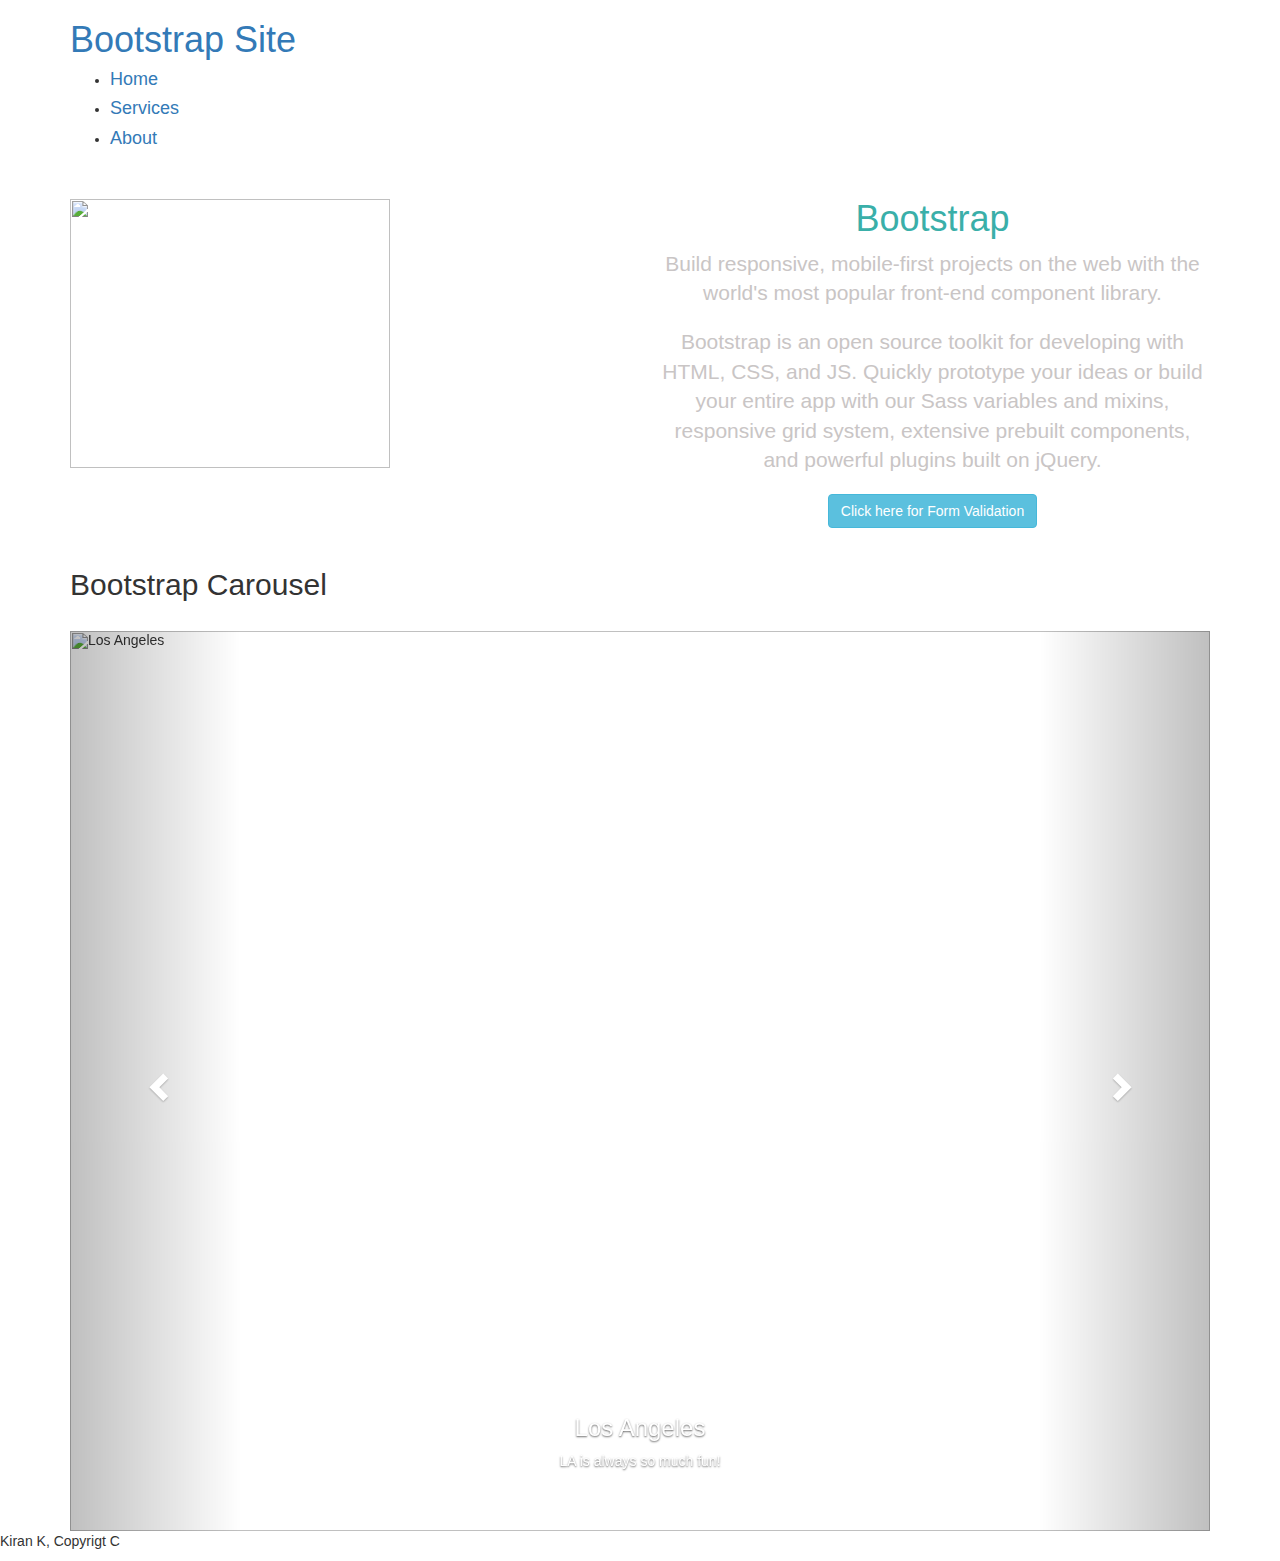
==== templates/index.html @ 95f41bdd "j" ====
<html>

<head>
    <meta charset="utf-8">

	<meta name="viewport" content="width=device-width, initial-scale=1">
		
	<link rel="stylesheet" href="https://maxcdn.bootstrapcdn.com/bootstrap/3.3.7/css/bootstrap.min.css">
		
    <script src="https://ajax.googleapis.com/ajax/libs/jquery/3.3.1/jquery.min.js"></script>
		
	<script src="https://maxcdn.bootstrapcdn.com/bootstrap/3.3.7/js/bootstrap.min.js"></script>

    <title>Bootstrap Site</title>
    <link rel="stylesheet" href="./css/style.css">
</head>

<body>
    <header>
        <div class="container">
            <div id="branding">
                <a href="https://kirancr9.github.io/">	<h1>Bootstrap <span class="highlight">Site</span></h1></a>
            </div>
            <nav>
                <ul>
                    <li class="current"><h4><a href="index.html">Home</a></h4></li>
                    <li><h4><a href="services.html">Services</a></h4></li>
                    <li><h4><a href="about.html">About</a></h4></li>

                </ul>
            </nav>

        </div>
    </header>

    <main class="bd-masthead" id="content" role="main">
            <div class="container">
              <div class="row align-items-center">
                <div class="col-6 mx-auto col-md-6 order-md-2">
                    <br><br><img class="img-fluid mb-3 mb-md-0" src="images/boot.png" alt="" width="320" height="269">
                </div>
                <div class="col-md-6 order-md-1 text-center text-md-left pr-md-5">
                  
                    <br><h1 style="color:#3AAFA9;">Bootstrap</h1>
                  <p class="lead" style="color:#C9C5C5;">
                    Build responsive, mobile-first projects on the web with the world's most popular front-end component library.
                  </p>
                  <p class="lead mb-4" style="color:#C9C5C5;">
                    Bootstrap is an open source toolkit for developing with HTML, CSS, and JS. Quickly prototype your ideas or build your entire app with our Sass variables and mixins, responsive grid system, extensive prebuilt components, and powerful plugins built on jQuery.
                  </p>
                  <div class="d-flex flex-column flex-md-row lead mb-3">
                      <a href="reg.html" class="btn btn-info" role="button">Click here for Form Validation</a>

                </div>
              </div>
              <script async src="https://cdn.carbonads.com/carbon.js?serve=CKYIKKJL&placement=getbootstrapcom" id="_carbonads_js"></script>
          
            </div>
          </main>

    <div class="container">


        <h2>Bootstrap Carousel</h2><br>
        <div id="myCarousel" class="carousel slide" data-ride="carousel">
          <!-- Indicators -->
          <ol class="carousel-indicators">
            <li data-target="#myCarousel" data-slide-to="0" class="active"></li>
            <li data-target="#myCarousel" data-slide-to="1"></li>
            <li data-target="#myCarousel" data-slide-to="2"></li>
          </ol>
      
          <!-- Wrapper for slides -->
          <div class="carousel-inner">
      
            <div class="item active">
              <img src="images/car1.jpg" alt="Los Angeles" style="width:100%;">
              <div class="carousel-caption">
                <h3>Los Angeles</h3>
                <p>LA is always so much fun!</p>
              </div>
            </div>
      
            <div class="item">
              <img src="images/car2.jpg" alt="Chicago" style="width:100%;">
              <div class="carousel-caption">
                <h3>Chicago</h3>
                <p>Thank you, Chicago!</p>
              </div>
            </div>
          
            <div class="item">
              <img src="images/car3.jpg" alt="New York" style="width:100%;">
              <div class="carousel-caption">
                <h3>New York</h3>
                <p>We love the Big Apple!</p>
              </div>
            </div>
        
          </div>
      
          <!-- Left and right controls -->
          <a class="left carousel-control" href="#myCarousel" data-slide="prev">
            <span class="glyphicon glyphicon-chevron-left"></span>
            <span class="sr-only">Previous</span>
          </a>
          <a class="right carousel-control" href="#myCarousel" data-slide="next">
            <span class="glyphicon glyphicon-chevron-right"></span>
            <span class="sr-only">Next</span>
          </a>
        </div>
      </div>
    
    <footer>
        <p>Kiran K, Copyrigt C</p>
    </footer>




</body>

</html>
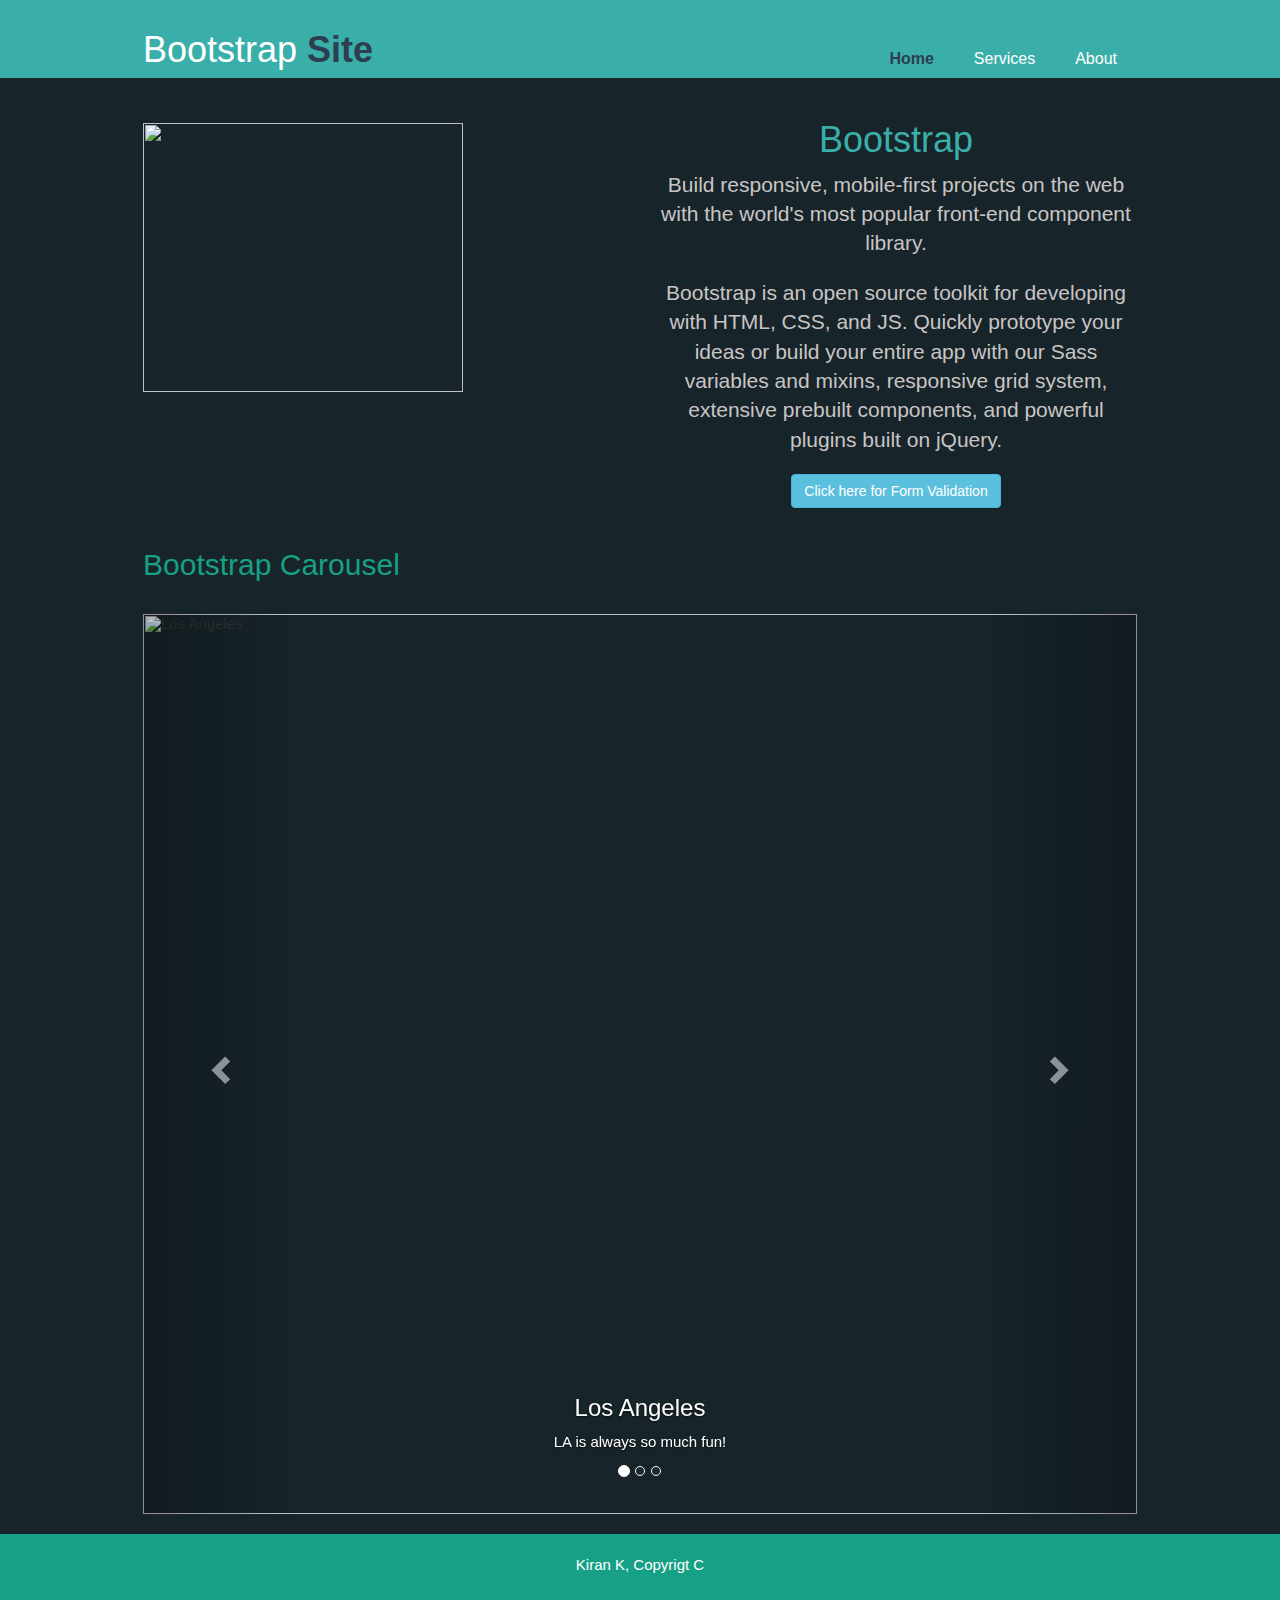
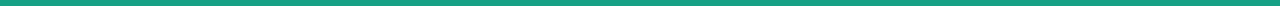
==== commit c5afe5b2: "ax" ====
--- a/templates/index.html
+++ b/templates/index.html
@@ -12,7 +12,7 @@
 	<script src="https://maxcdn.bootstrapcdn.com/bootstrap/3.3.7/js/bootstrap.min.js"></script>
 
     <title>Bootstrap Site</title>
-    <link rel="stylesheet" href="./css/style.css">
+    <link rel="stylesheet" href="../static/style.css">
 </head>
 
 <body>
--- a/static/style.css
+++ b/static/style.css
@@ -0,0 +1,137 @@
+body{
+    font:15px/1.5 Arial,Helvetica,sans-serif;
+    padding: 0;
+    margin: 0;
+    background-color: #17242A;
+}
+.container{
+    width:80%;
+    margin:auto;
+    overflow: hidden;
+}
+ul{
+    margin:0;
+    padding:0;
+
+}
+.button{
+    height: 38px;
+    background: #2c3e50;
+    border:0;
+    padding-left: 20px;
+    padding-right: 20px;
+
+}
+header{
+    background: #3AAFA9;
+    color: #ffffff;
+    padding-top: 30px;
+    min-height: 70px;
+
+}
+header a{
+    color: #ffffff;
+    text-decoration: none;
+    font-size: 16px;
+
+}
+header li{
+    float: left;
+    display: inline;
+    padding: 0 20px 0 20px;
+}
+header #branding{
+    float:left;
+
+}
+header #branding h1{
+    margin:0;
+
+}
+header nav{
+    float:right;
+    margin-top: 10px;
+
+}
+header .highlight,header .current a{
+    color: #2c3e50;
+    font-weight: bold;
+
+}
+header a:hover{
+    color: #16a085;
+    font-weight: bold;
+
+}
+#showcase{
+    background: url('../images/bgfront.jpg');
+    max-width: 100%;
+    height: 755px;
+    background-repeat: no-repeat;
+    background-size: 100% 100%;
+    background-size: contain;
+    text-align: center;
+    color: #16a085;
+}
+
+#showcase h1{
+    margin-top: 30px;
+    font-size: 55px;
+    margin-bottom: 10px;
+}
+#showcase p{
+
+    font-size: 20px;
+
+}
+#getICT{
+    padding: 15px;
+    color: #16a085;
+    background: #73C6B6;
+}
+
+#getICT h1{
+    float: left;
+
+}
+#getICT form{
+    float:right;
+    margin-top: 15px;
+
+}
+#getICT input[type="email"]{
+    padding: 4px;
+    height: 25px;
+    width: 250px;
+
+}
+#trainings{
+    margin-top: 20px;
+}
+#trainings .box{
+    float: left;
+    text-align: center;
+    width: 30%;
+    padding: 10px;
+
+}
+#trainings .box img{
+    width: 90px;
+
+}
+h2{
+    color: #16a085;
+
+}
+footer{
+    padding: 20px;
+    margin-top: 20px;
+    color: #ffffff;
+    background-color: #16a085;
+    text-align: center;
+    
+}
+
+section {
+    min-height: 100vh; /* minus the height of the footer */
+}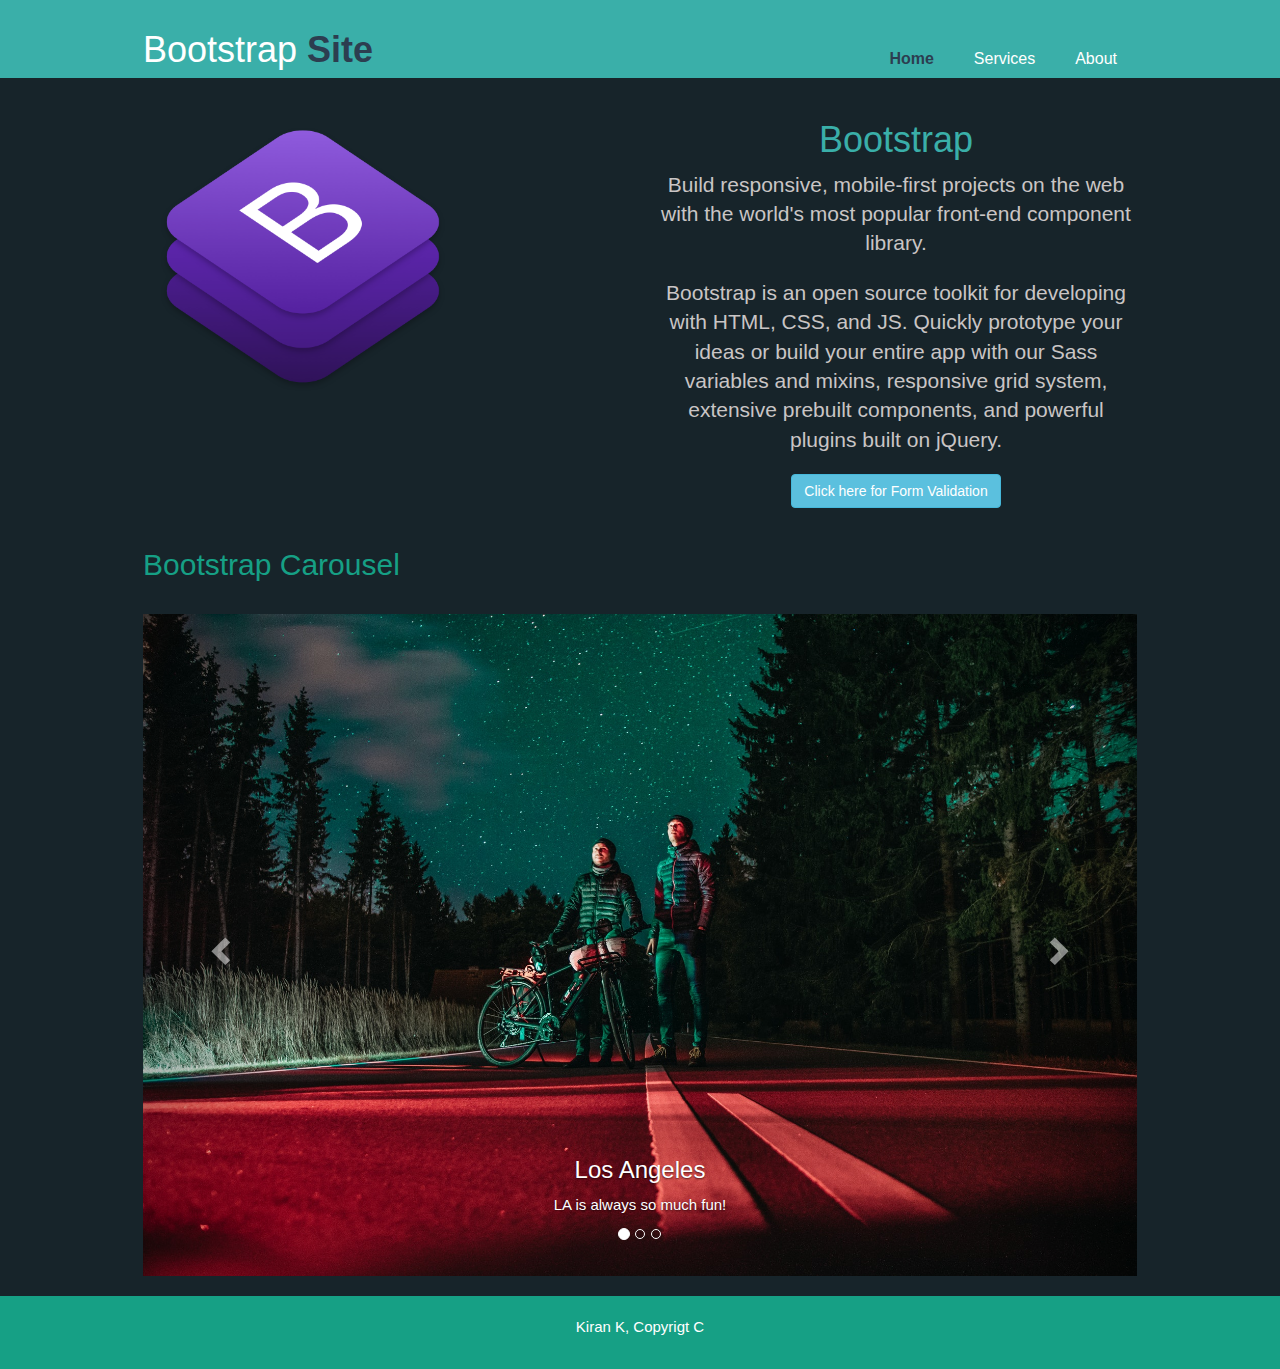
==== commit c8eb1089: "dir" ====
--- a/templates/index.html
+++ b/templates/index.html
@@ -37,7 +37,7 @@
             <div class="container">
               <div class="row align-items-center">
                 <div class="col-6 mx-auto col-md-6 order-md-2">
-                    <br><br><img class="img-fluid mb-3 mb-md-0" src="images/boot.png" alt="" width="320" height="269">
+                    <br><br><img class="img-fluid mb-3 mb-md-0" src="../static/boot.png" alt="" width="320" height="269">
                 </div>
                 <div class="col-md-6 order-md-1 text-center text-md-left pr-md-5">
                   
@@ -74,7 +74,7 @@
           <div class="carousel-inner">
       
             <div class="item active">
-              <img src="images/car1.jpg" alt="Los Angeles" style="width:100%;">
+              <img src="../static/car1.jpg" alt="Los Angeles" style="width:100%;">
               <div class="carousel-caption">
                 <h3>Los Angeles</h3>
                 <p>LA is always so much fun!</p>
@@ -82,7 +82,7 @@
             </div>
       
             <div class="item">
-              <img src="images/car2.jpg" alt="Chicago" style="width:100%;">
+              <img src="../static/car2.jpg" alt="Chicago" style="width:100%;">
               <div class="carousel-caption">
                 <h3>Chicago</h3>
                 <p>Thank you, Chicago!</p>
@@ -90,7 +90,7 @@
             </div>
           
             <div class="item">
-              <img src="images/car3.jpg" alt="New York" style="width:100%;">
+              <img src="../static/car3.jpg" alt="New York" style="width:100%;">
               <div class="carousel-caption">
                 <h3>New York</h3>
                 <p>We love the Big Apple!</p>
--- a/static/style.css
+++ b/static/style.css
@@ -64,7 +64,7 @@
 
 }
 #showcase{
-    background: url('../images/bgfront.jpg');
+    background: url('../../static/bgfront.jpg');
     max-width: 100%;
     height: 755px;
     background-repeat: no-repeat;
